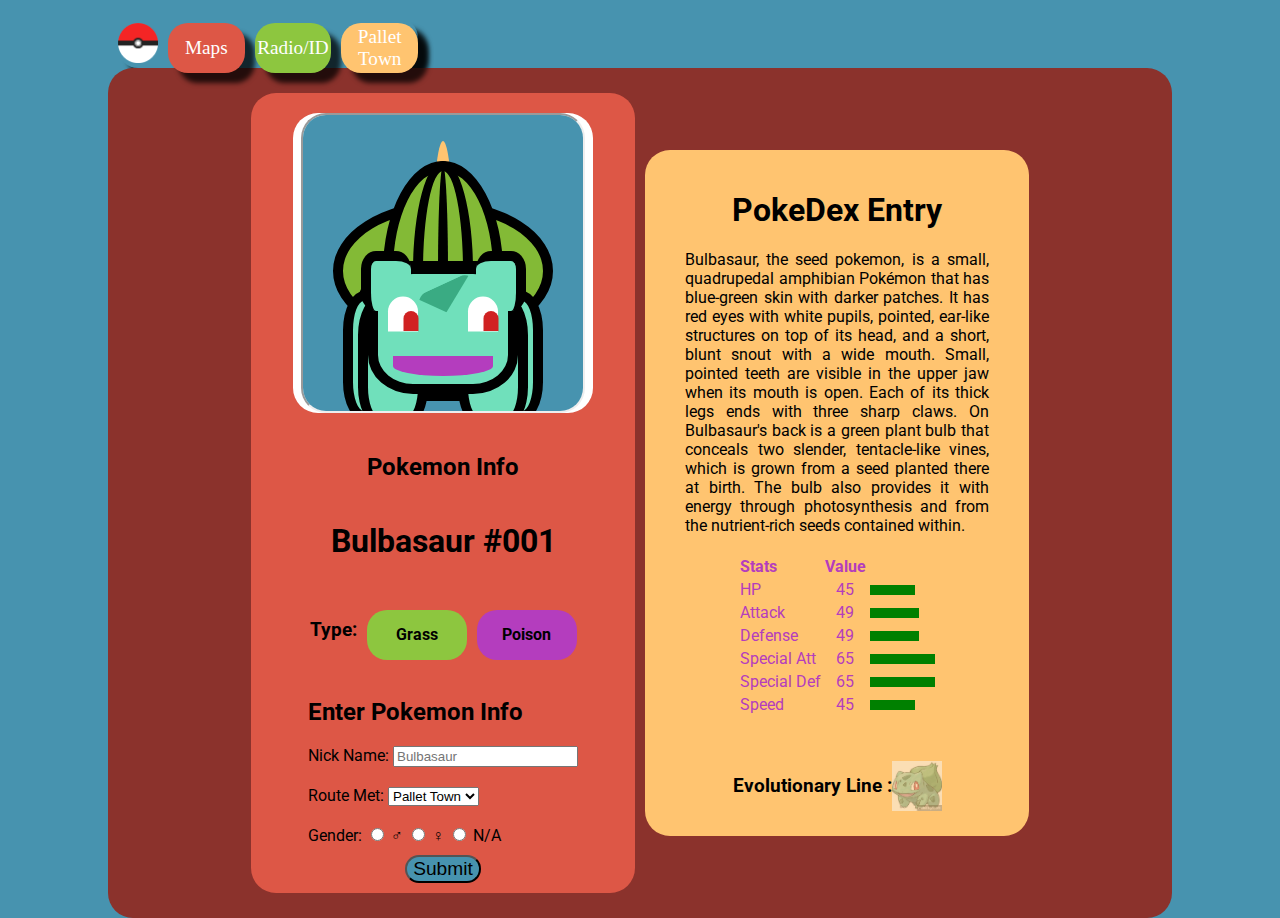
==== index.html @ b86d198d "moved index file outside of pages" ====
<!DOCTYPE html>
<html lang="en">
<head>
    <meta charset="UTF-8">
    <meta name="viewport" content="width=device-width, initial-scale=1.0">
    <title>SBA_1v1</title>
    <link rel="stylesheet" href="../styles/style.css">
    <link rel="preconnect" href="https://fonts.googleapis.com">
<link rel="preconnect" href="https://fonts.gstatic.com" crossorigin>
<link href="https://fonts.googleapis.com/css2?family=Roboto:ital,wght@0,100;0,300;0,400;0,500;0,700;0,900;1,100;1,300;1,400;1,500;1,700;1,900&display=swap" rel="stylesheet">
</head>
<body>
<div >
    <div class="navbox">
        <img  class="spin" src="../assets/images/Pball.png" style="width: 40px;" alt="Pokeball_logo" >
       <div class="navbox red "> <a href="../pages/page2.html">Maps</a> </div>
        <br>
       <div class="navbox green"><a href="../pages/page3.html">Radio/ID</a> </div>
        <br>
       <div class="navbox yellow"><a href="../pages/page1.html">Pallet Town</a> </div>
    
        </div>
 
<div class="container maroon">


    <div class="box red rounded">
        <div class="window white">
            
            <iframe src="../pages/page4.html"
            height="400px" width="280px" title="Iframe Example" class="rounded" scrolling="no"></iframe>
          
            </div>
            <h2>Pokemon Info</h2>
            <h1>Bulbasaur #001</h1>
            <div class="containerflex">
                <h3>Type:</h3>
            <div class="typebox green"> <h4>Grass</h4> 

            </div>
            <div class="typebox purple"> <h4>Poison</h4> 
            </div>
            </div>
            <form>
                <h2>Enter Pokemon Info</h2>
                <label for="name" >Nick Name:</label>
                <input type="text" id="name" required placeholder="Bulbasaur"><br><br>

                <label for="Route Met">Route Met:</label>
                <select id="Route Met" name="route_list" >
                    <option value="T1">Pallet Town</option>
                    <option value="R1">Route 1</option>
                    <option value="R14">Route 14</option>
                    <option value="R22">Route 22</option>
                </select><br><br>
                <label for="Gender">Gender:</label>
                <input type="radio" id="Male" name="gender" value="Male">
                <label for="Male">♂</label>
                <input type="radio" id="Female" name="gender" value="Female">
                <label for="Female">♀</label>
                <input type="radio" id="NA" name="gender" value="NA"> 
                <label for="NA">N/A</label>
                <br>
                
                <input type="submit" class="center-button blue" value="Submit">
            
                
            </form>

    </div>

<div class="box yellow rounded">  
    <br>
    <be></be>

    <h1>PokeDex Entry</h1>

    <div style=" margin-left: 40px; margin-right: 40px; text-align: justify ;">Bulbasaur, the seed pokemon, is a small, quadrupedal amphibian Pokémon that has blue-green skin with darker patches. It has red eyes with white pupils, pointed, ear-like structures on top of its head, and a short, blunt snout with a wide mouth. Small, pointed teeth are visible in the upper jaw when its mouth is open. Each of its thick legs ends with three sharp claws. On Bulbasaur's back is a green plant bulb that conceals two slender, tentacle-like vines, which is grown from a seed planted there at birth. The bulb also provides it with energy through photosynthesis and from the nutrient-rich seeds contained within.</div>
   
   
   <br>
    <table style="margin-left: 20px; margin-right: 20px; " Id="stats">
        <tr>
            <th style="text-align:left">Stats</th>
            <th>Value</th>
            <th></th>
        </tr>
        <tr>
            <td>HP</td>
            <td>45</td>
            <td>
                <div style="background-color: green; width: 45px; height: 10px;"></div>
            </td>
        </tr>
        <tr>
            <td>Attack</td>
            <td>49</td>
            <td>
                <div style="background-color: green; width: 49px; height: 10px;"></div>
            </td>
        </tr>
        <tr>
            <td>Defense</td>
            <td>49</td>
            <td>
                <div style="background-color: green; width: 49px; height: 10px;"></div>
            </td>
        </tr>
        <tr>
            <td>Special Att</td>
            <td>65</td>
            <td>
                <div style="background-color: green; width: 65px; height: 10px;"></div>
            </td>
        </tr>
        <tr>
            <td>Special Def</td>
            <td>65</td>
            <td>
                <div style="background-color: green; width: 65px; height: 10px;"></div>
            </td>
        </tr>
        <tr>
            <td>Speed</td>
            <td>45</td>
            <td>
                <div style="background-color: green; width: 45px; height: 10px;"></div>
            </td>
        </tr>
    </table> 
    <br>
    <div class="container">
        <h3>Evolutionary Line : </h3>
    <img src="../assets/images/Bulbasaur_evolution.gif" alt="Bulbasaur_evolution" style="width: 50px; opacity: 0.5; display: inline;">
    </div>
</div>
</div>
</div>
</div>




</body>
</html>
---- styles/style.css ----
body {
    display: flex;
    align-items: center;
    justify-content: center;
    height: 90vh;
    background-color: #4793AF;
    flex-wrap: wrap ;
    font-family: roboto;
}




.blue {
    background-color: #4793AF;
}

.red {
    background-color: #DD5746;
}

.yellow {
    background-color: #FFC470;
}

.maroon {
    background-color: #8B322C;
}

.green {
    background-color: #8DC63F;
}

.white {
    background-color: #FFFFFF;
}

.container {
    display: flex;
    padding: 20px;

    align-items: center;
    justify-content: center;
    flex-wrap: wrap;
    margin-left: 0px;
    border-radius: 25px;
    width: 80vw;
    max-width: 1080px;
  
}


.box {
    display: flex;
    align-items: center;
    justify-content: center;
    width:  30vw;
    min-width: 300px;
    max-width: 500px;
    height: 800px;
    max-height: fit-content;
    flex-direction: column;
    margin: 5px;


    
  }

.mapbox {
 
    align-items: center;
    justify-content: center;
    border-radius: 25px;
    width: 100%;
}

.imagebox {
   height: 100%;
   width: 100%;
object-fit: contain;
}

  
.rounded {
    border-radius: 25px;
  }

  bordered{
    border: 5px solid #DD5746;
  }

  .window {
    display: flex;
    align-items: center;
    justify-content: center;
    width: min( 300px);
    height: 300px;
    flex-direction: column;
    border-radius: 25px;
    margin: 20px;
    flex-wrap: wrap;


  }

.navb {
    position: relative;
    background-color: #ad4fab;
    flex-direction: column;
}

  .blinkbox { 
    position: absolute;
    margin-top: 150px;
    margin-left: -180px;
  }

  .circle {
    width: 100px;
    height: 100px;
    border-radius: 50%;
    margin: 10px;
  }

.makeflex {
    display: flex;
    align-items: center;}
    



/* start of bulbasaur css */

  .bhead {

    width: 100px;
    height: 200px;
    border-radius: 50%;
    margin: 10px;
    background-color: 	#83ba36;
    border: 10px solid black;
    position: absolute;
  }
  .boval {

    width: 200px;
    height: 120px;
    border-radius: 50%;
    margin: 10px;
    background-color: 	#83ba36;
    position: absolute;
    border: 10px solid black;
  }

  .bstrip {

    width: 40px;
    height: 200px;
    border-radius: 50%;
    margin: 10px;
    background-color: 	#83ba36;
    position: absolute;
    border: 10px solid black;
  }

.bstrip1 {
    width: px;
    height: 200px;
    border-radius: 50%;
    margin: 10px;
    background-color: green;
    position: absolute;
    border: 5px solid black;

}




.f45{
    transform: rotate(45deg);
}


.f25n{
    transform: rotate(-25deg);
}

.seed {
width: 20px;
height: 200px;
border-radius: 50%;
background-color: #FFC470;
position: absolute;
margin: 10px;
margin-top: -50px;
}

.bbody {
    width: 150px;
    height: 120px;
    border-radius: 30%;
    background-color: 		#70e0bb;
    position: absolute;
    border: 10px solid black
    ;margin-top: 120px;
}


.bbody {
    width: 150px;
    height: 120px;
    border-radius: 30%;
    background-color: 		#70e0bb;
    position: absolute;
    border: 10px solid black
    ;margin-top: 120px;
}

.bleg1 {
    width: 50px;
    height: 110px;
    border-radius: 30%;
    background-color: 		#70e0bb;
    position: absolute;
    border: 10px solid black
    ;margin-top: 120px;
}

.bleft {
    margin-left: -130px;
    margin-top: 170px;
}


.bright {
    margin-left: 130px;
    margin-top: 170px;
}

.bleftf {
    margin-left: -100px;
    margin-top: 180px;
}


.brightf {
    margin-left: 100px;
    margin-top: 180px;
}



.bhead2 {

    width: 130px;
    height: 110px;
    border-radius: 30%;
    background-color: 	#70e0bb;
    border: 10px solid black;
    position: absolute;
    margin-top: 115px;
  }

  .bear {

    width: 50px;
    height: 50px;
    background-color: #17da99;
    border: 10px solid black;
    border-top:10px #000;
    border-radius: 50%;

  }

  .circles {
    width: 50px;
    height: 50px;
    background-color: #70e0bb;
    border: 10px solid black;
    border-top:1px #000;
    border-radius: 50%;
    position: absolute;
    margin-top: 50px;
    margin-left: 100px;
  }


  .circlesr {
    width: 40px;
    height: 50px;
    background-color: #70e0bb;
    border: 10px solid black;
    border-left: #000;
    border-bottom: 1px #000;
    border-radius: 30%;
    position: absolute;
    margin-top: 20px;
    margin-left: 115px;

  }


  .circlesl {
    width: 40px;
    height: 50px;
    background-color: #70e0bb;
    border: 10px solid black;
    border-right: #000;
    border-bottom: 1px #000;
    border-radius: 30%;
    position: absolute;
    margin-top: 20px;
    margin-left: -115px;

  }



.eyer  {
    position: absolute;
    margin-top: 120;
    margin-left: 110;
    transform: translate(-50%, -50%);
    height: 35px;
    width: 30px;
    border-radius: 150px 150px 0 0;
    background-color: rgb(255, 255, 255);
}

.eyel {
    position: absolute;
    margin-top: 120;
    margin-left: -50;
    transform: translate(-50%, -50%);
    height: 35px;
    width: 30px;
    border-radius: 150px 150px 0 0;
    background-color: rgb(255, 255, 255);
}


/* Animated eye movment */
@keyframes eyeshiftr {

    from { margin-left: -50;}
    to { margin-left: -70;}

}

@keyframes eyeshiftl {

    from { margin-left: 110;}
    to { margin-left: 90;}

}


.eyeri {
    position: absolute;
    margin-top: 120;
    margin-left: -50;
    transform: translate(-50%, -50%);
    height: 20px;
    width: 15px;
    border-radius: 150px 150px 0 0;
    background-color: rgb(208, 34, 34);
    animation: eyeshiftr;
    animation-duration: 2s;

}


.eyeli{
    position: absolute;
    margin-top: 120;
    margin-left: 110;
    transform: translate(-50%, -50%);
    height: 20px;
    width: 15px;
    border-radius: 150px 150px 0 0;
    background-color: rgb(208, 34, 34);
    animation: eyeshiftl;
    animation-duration: 2s;
}




.semi-circle {
    width: 100px;
    height: 20px;
    background-color: #b43dbe;
    border-radius: 0 0 50% 50%;
    position: absolute;
    margin-top: 190;
  }

  .triangle {
    border-color: rgb(58, 171, 131) transparent transparent transparent;
    border-style: solid;
    border-width: 27px 40px 0px 23px;
    height: 0px;
    width: 0px;
    border-radius: 15px;
    position: absolute;
    margin-top: 50;
    margin-left: 10px
}



/* end of bulbasaur css */


.typebox {
    display: flex;
    height: 50px;
    width: 100px;
    border-radius: 20px ;
    text-align: center;
    margin-top: 10px;
    justify-content: center;
    align-items: center;
    align-content: center;
    margin-left: 10px;
}



.navbox {
    display: flex;
    height: 50px;
    width: 300px;
    border-radius: 20px ;
    text-align: center;
    margin-top: 10px;
    justify-content: center;
    align-items: center;
    align-content: center;
    margin-left: 10px;
    box-shadow: 10px 10px 5px 0px rgba(0,0,0,0.75);

}


.containerflex {
    display: flex;
    align-items: center;
    height: 50vh   ;
    justify-content: center;
    align-content: center;
    flex-wrap: wrap;
    flex-direction: row;

}


.containerflex2 {

    align-items: center;
    height: 50vh   ;
    justify-content: center;
    align-content: center;
    flex-wrap: wrap;
    flex-direction: column;

}

.purple {
    background-color: #b43dbe;
}


/* Google Font */

.roboto-thin {
    font-family: "Roboto", sans-serif;
    font-weight: 100;
    font-style: normal;
  }
  
  .roboto-light {
    font-family: "Roboto", sans-serif;
    font-weight: 300;
    font-style: normal;
  }
  
  .roboto-regular {
    font-family: "Roboto", sans-serif;
    font-weight: 400;
    font-style: normal;
  }
  
  .roboto-medium {
    font-family: "Roboto", sans-serif;
    font-weight: 500;
    font-style: normal;
  }
  
  .roboto-bold {
    font-family: "Roboto", sans-serif;
    font-weight: 700;
    font-style: normal;
  }
  
  .roboto-black {
    font-family: "Roboto", sans-serif;
    font-weight: 900;
    font-style: normal;
  }
  
  .roboto-thin-italic {
    font-family: "Roboto", sans-serif;
    font-weight: 100;
    font-style: italic;
  }
  
  .roboto-light-italic {
    font-family: "Roboto", sans-serif;
    font-weight: 300;
    font-style: italic;
  }
  
  .roboto-regular-italic {
    font-family: "Roboto", sans-serif;
    font-weight: 400;
    font-style: italic;
  }
  
  .roboto-medium-italic {
    font-family: "Roboto", sans-serif;
    font-weight: 500;
    font-style: italic;
  }
  
  .roboto-bold-italic {
    font-family: "Roboto", sans-serif;
    font-weight: 700;
    font-style: italic;
  }
  
  .roboto-black-italic {
    font-family: "Roboto", sans-serif;
    font-weight: 900;
    font-style: italic;
  }
  


  /* small fixes */

/* Element selectors*/
  a {
    text-decoration: none;
    color: black;
    font-family: roboto-bold;
    font-size: larger;
  }

  /* Class selectors */
  .center-button {
    display: block;
    margin: 10px auto;
    font-size: larger;
    border-radius: 25px;
}

.spin {
    animation: spin 30s infinite;
}

/* Descendant selectors  */
table tr td:nth-child(2) {
    text-align: center;
}

/* ID selectors */
#stats {
    color: #b43dbe;
}



.center-button:hover {
    animation: center-button 0.5s;
    opacity: .75;
    
}

/* Pseudo-classes selectors */
a:link		{ color: white }
a:visited	{ color: blue }

@keyframes center-button {
    0% { transform: scale(1); }
    50% { transform: scale(1.1); }
    100% { transform: scale(1); }
    
}

@keyframes spin {
    50% {transform: rotate(360deg);}
  }
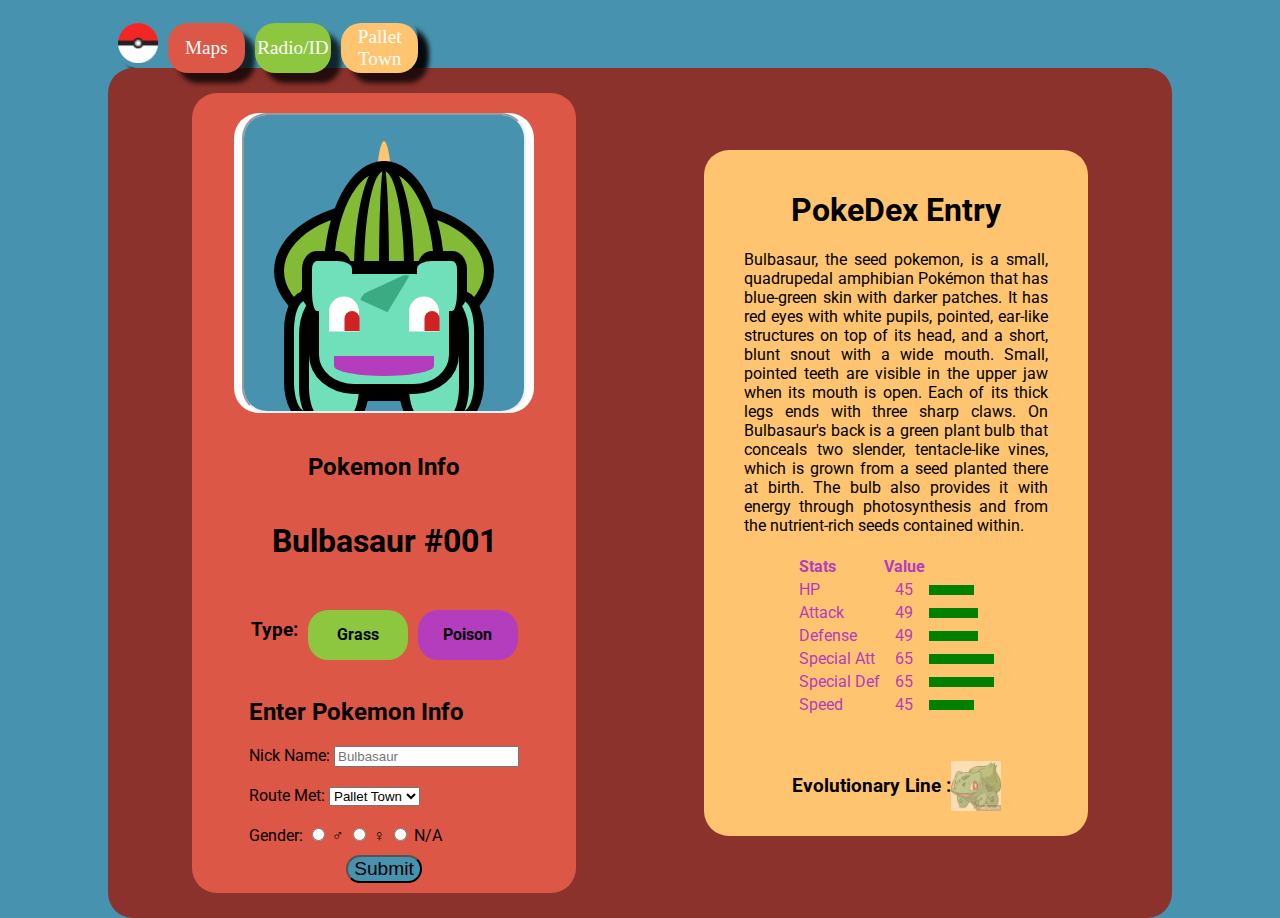
==== commit c4c6330b: "fixed scaling issue with blink.gif" ====
--- a/index.html
+++ b/index.html
@@ -129,7 +129,7 @@
         </tr>
     </table> 
     <br>
-    <div class="container">
+    <div class="container" style=" justify-content: center;">
         <h3>Evolutionary Line : </h3>
     <img src="../assets/images/Bulbasaur_evolution.gif" alt="Bulbasaur_evolution" style="width: 50px; opacity: 0.5; display: inline;">
     </div>
--- a/styles/style.css
+++ b/styles/style.css
@@ -42,13 +42,14 @@
     padding: 20px;
 
     align-items: center;
-    justify-content: center;
+    justify-content: space-around;
     flex-wrap: wrap;
     margin-left: 0px;
     border-radius: 25px;
     width: 80vw;
     max-width: 1080px;
-  
+    min-width: 360px;
+    
 }
 
 
@@ -57,7 +58,7 @@
     align-items: center;
     justify-content: center;
     width:  30vw;
-    min-width: 300px;
+    min-width: 360px;
     max-width: 500px;
     height: 800px;
     max-height: fit-content;
@@ -69,7 +70,7 @@
   }
 
 .mapbox {
- 
+    display: flex;
     align-items: center;
     justify-content: center;
     border-radius: 25px;
@@ -80,6 +81,7 @@
    height: 100%;
    width: 100%;
 object-fit: contain;
+position: relative;
 }
 
   
@@ -113,9 +115,14 @@
 
   .blinkbox { 
     position: absolute;
-    margin-top: 150px;
-    margin-left: -180px;
-  }
+    margin-top: 8%;
+    margin-left: -8%;
+    top: 50%;
+    left: 50%;
+    transform: translate(-50%, -50%);
+}
+  
+
 
   .circle {
     width: 100px;
